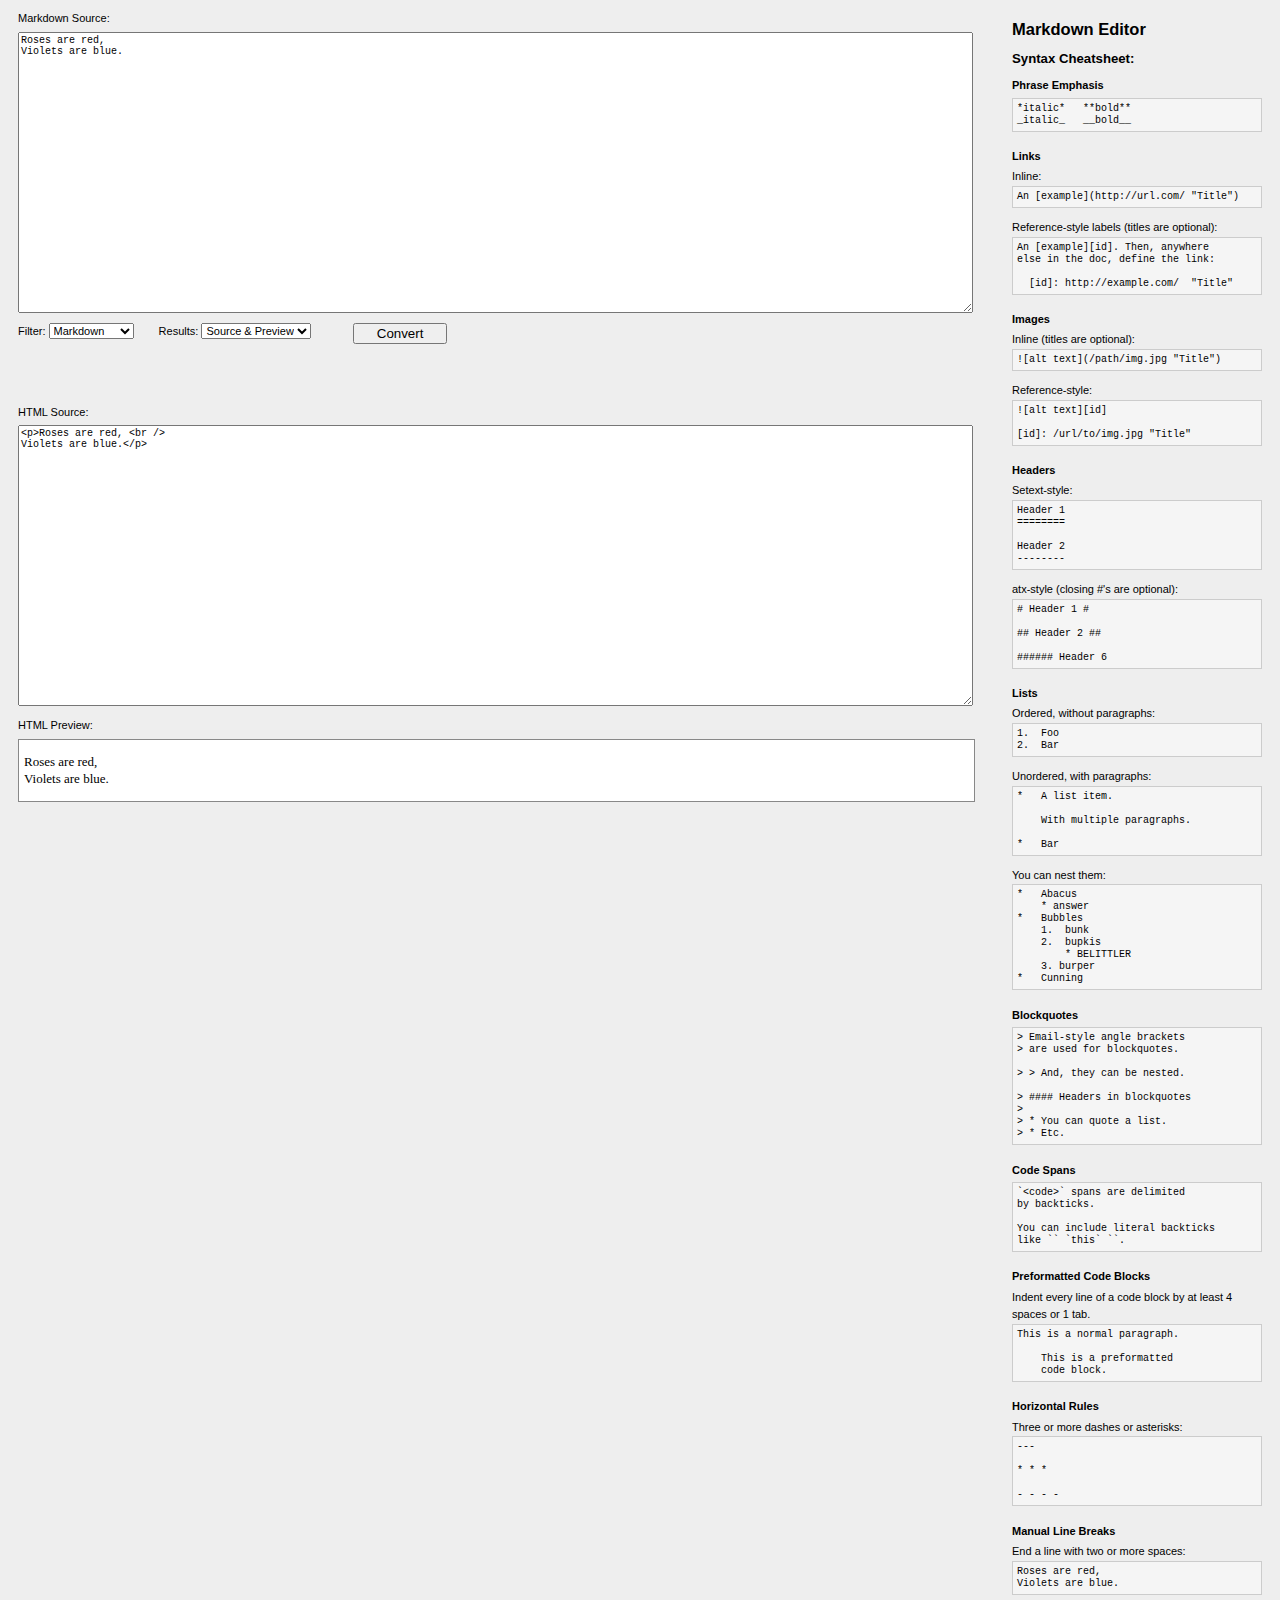
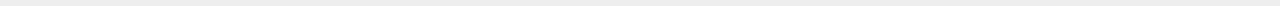
==== markdown-editor/index.htm @ e4814f41 "..." ====
<html xmlns="http://www.w3.org/1999/xhtml" xml:lang="en" lang="en"><head>
	<meta http-equiv="content-type" content="text/html; charset=utf-8">
	<title>Markdown Editor</title>
	<style type="text/css">
	#sidebar h1 {	
		font-size: 1.5em;
		font-weight: bold;
	}
	#sidebar h2 {	
		font-size: 1.2em;
		font-weight: bold;
		margin-bottom: -.5em;
	}
	#sidebar h3 {	
		font-size: 1em;
		font-weight: bold;
		text-transform: none;
		margin-bottom: .25em;
		margin-top: 1.5em;
	}
	#sidebar code {	
		font-family: Monaco, ProFont, "Andale Mono", "Lucida Console", Courier, monospace;
		font-size: 10px;
	}
	#sidebar pre {	
		line-height: 12px;
		margin-top: 0;
		background-color: #f5f5f5;
		border: 1px solid #ccc;
		padding: 4px;
	}
	#sidebar p {	
		margin-top: 0;
		margin-bottom: 0;
	}
	
	body {	
		background-color: #eee;
		font-family: "Lucida Grande", Verdana, sans-serif;
		font-size: 11px;
		line-height: 1.6em;
	}
	.renderbox {	
		background: white;
		font-family: Georgia, serif;
		font-size: 13px;
		border: 1px #888 solid;
		padding: 0 5px;
		width: 97%;
	}
	.label {
		margin-bottom: 4px;
	}

	#container {	
		border: 0px solid gray;
		margin: 10px;
		margin-left: auto;
		margin-right: auto;
		padding: 0px;
		min-width: 750px;
		
		/* Serve up some shit for Win/IE: */
		width:expression("800px" );
		margin-left:expression("0");
	}

	#banner {
		padding: 0;
		margin-bottom: 5px;
		background-color: transparent;
	}

	#app {	
		padding: 0 10px 0 10px;
		margin-right: 270px;
		background-color: transparent;
		border-right: 0px solid #bbb;
	}

	#sidebar {
		float: right;
		width: 250px;
		margin: 0;
		margin-right: 10px;
		padding: 0;
		background-color: transparent;
	}

	.footer {
		margin-top: 100px;
	}

	#buttonrow {	
		margin-top: 10px;
		margin-bottom: 60px;
	}
	.actionbutton {
		width: 7em;
		margin-left:20px;
	}

	textarea[name="markdown"], textarea[name="xhtml"] {
		width: 98%;
	}	
	
	#ProjectSubmenu {
		list-style: none outside;
		padding: 0;
		margin: 2em 0 1em 0;
		height: 4em; /* Setting a height makes it act like a block */
		border: 0px dotted gray;
	}
	
	#ProjectSubmenu li {
		display: inline;
		padding: 0;
		margin: 0;
	}
	
	
	#ProjectSubmenu li a,
	#ProjectSubmenu li a:link,
	#ProjectSubmenu li a:visited {
		text-decoration: none;
		text-align: center;
		float: left;
		display: block;
		min-width: 35px;
		padding: 1px 3px 2px 3px;
		margin: 0;
		margin-right: -1px;
		background: transparent;
		color: black;
		border-color: #999;
		border-width: 1px;
		border-style: solid;
	}
	
	#ProjectSubmenu li a.selected,
	#ProjectSubmenu li a.selected:hover {
		background: #999;
		color: white;
	}
	
	#ProjectSubmenu li a:hover {
		background-color: #ccc;
	}
	
	#ProjectSubmenu li a:active {
		color: #eee;
		background: #bbb;
	}
	
	</style>
</head>
<body>

<div id="container">

<!-- <div id="banner"> -->
<!-- </div> -->

<div id="sidebar">
<h1>Markdown Editor</h1>

<h2>Syntax Cheatsheet:</h2>

<h3>Phrase Emphasis</h3>

<pre><code>*italic*   **bold**
_italic_   __bold__
</code></pre>

<h3>Links</h3>

<p>Inline:</p>

<pre><code>An [example](http://url.com/ "Title")
</code></pre>

<p>Reference-style labels (titles are optional):</p>

<pre><code>An [example][id]. Then, anywhere
else in the doc, define the link:

  [id]: http://example.com/  "Title"
</code></pre>

<h3>Images</h3>

<p>Inline (titles are optional):</p>

<pre><code>![alt text](/path/img.jpg "Title")
</code></pre>

<p>Reference-style:</p>

<pre><code>![alt text][id]

[id]: /url/to/img.jpg "Title"
</code></pre>

<h3>Headers</h3>

<p>Setext-style:</p>

<pre><code>Header 1
========

Header 2
--------
</code></pre>

<p>atx-style (closing #'s are optional):</p>

<pre><code># Header 1 #

## Header 2 ##

###### Header 6
</code></pre>

<h3>Lists</h3>

<p>Ordered, without paragraphs:</p>

<pre><code>1.  Foo
2.  Bar
</code></pre>

<p>Unordered, with paragraphs:</p>

<pre><code>*   A list item.

    With multiple paragraphs.

*   Bar
</code></pre>

<p>You can nest them:</p>

<pre><code>*   Abacus
    * answer
*   Bubbles
    1.  bunk
    2.  bupkis
        * BELITTLER
    3. burper
*   Cunning
</code></pre>

<h3>Blockquotes</h3>

<pre><code>&gt; Email-style angle brackets
&gt; are used for blockquotes.

&gt; &gt; And, they can be nested.

&gt; #### Headers in blockquotes
&gt; 
&gt; * You can quote a list.
&gt; * Etc.
</code></pre>

<h3>Code Spans</h3>

<pre><code>`&lt;code&gt;` spans are delimited
by backticks.

You can include literal backticks
like `` `this` ``.
</code></pre>

<h3>Preformatted Code Blocks</h3>

<p>Indent every line of a code block by at least 4 spaces or 1 tab.</p>

<pre><code>This is a normal paragraph.

    This is a preformatted
    code block.
</code></pre>

<h3>Horizontal Rules</h3>

<p>Three or more dashes or asterisks:</p>

<pre><code>---

* * *

- - - - 
</code></pre>

<h3>Manual Line Breaks</h3>

<p>End a line with two or more spaces:</p>

<pre><code>Roses are red,   
Violets are blue.
</code></pre>
</div> <!-- sidebar -->

<div id="app">
	<form action="" method="post">
<div>
<p class="label">Markdown Source:</p>
<textarea rows="25" cols="80" style="font-family: Monaco, ProFont, monospace; font-size: 10px;" name="markdown">Roses are red,   
Violets are blue.</textarea>

<div id="buttonrow">
<div style="float:left">
Filter:&nbsp;<select name="filter" style="font-size: 11px; margin-right: 2em;">
<option value="markdown">Markdown</option>
<option value="smartypants">SmartyPants</option>
<option value="both">Both</option>
</select>

Results:&nbsp;<select name="view" style="font-size: 11px; margin-right: 2em;">
<option value="source">Source</option>
<option value="preview">Preview</option>
<option value="both" selected="selected">Source &amp; Preview</option>
</select>
</div>

<input type="submit" name="convert" value="Convert" class="actionbutton">
</div> <!--buttonrow-->

</div>
</form><p class="label">HTML Source:</p>
<div>
<textarea name="xhtml" rows="25" cols="80" readonly="readonly" style="font-family: Monaco, ProFont, monospace; font-size: 10px;">&lt;p&gt;Roses are red, &lt;br /&gt;
Violets are blue.&lt;/p&gt;

</textarea>
</div><p class="label">HTML Preview:</p>
<div class="renderbox"><p>Roses are red, <br>
Violets are blue.</p>
</div>

</div> <!-- app -->
</div> <!-- container -->





<iframe id="rdbIndicator" width="100%" height="270" border="0" src="chrome-extension://oknpjjbmpnndlpmnhmekjpocelpnlfdi/indicator.html" style="display: none; border: 0; position: fixed; left: 0; top: 0; z-index: 2147483647"></iframe></body></html>
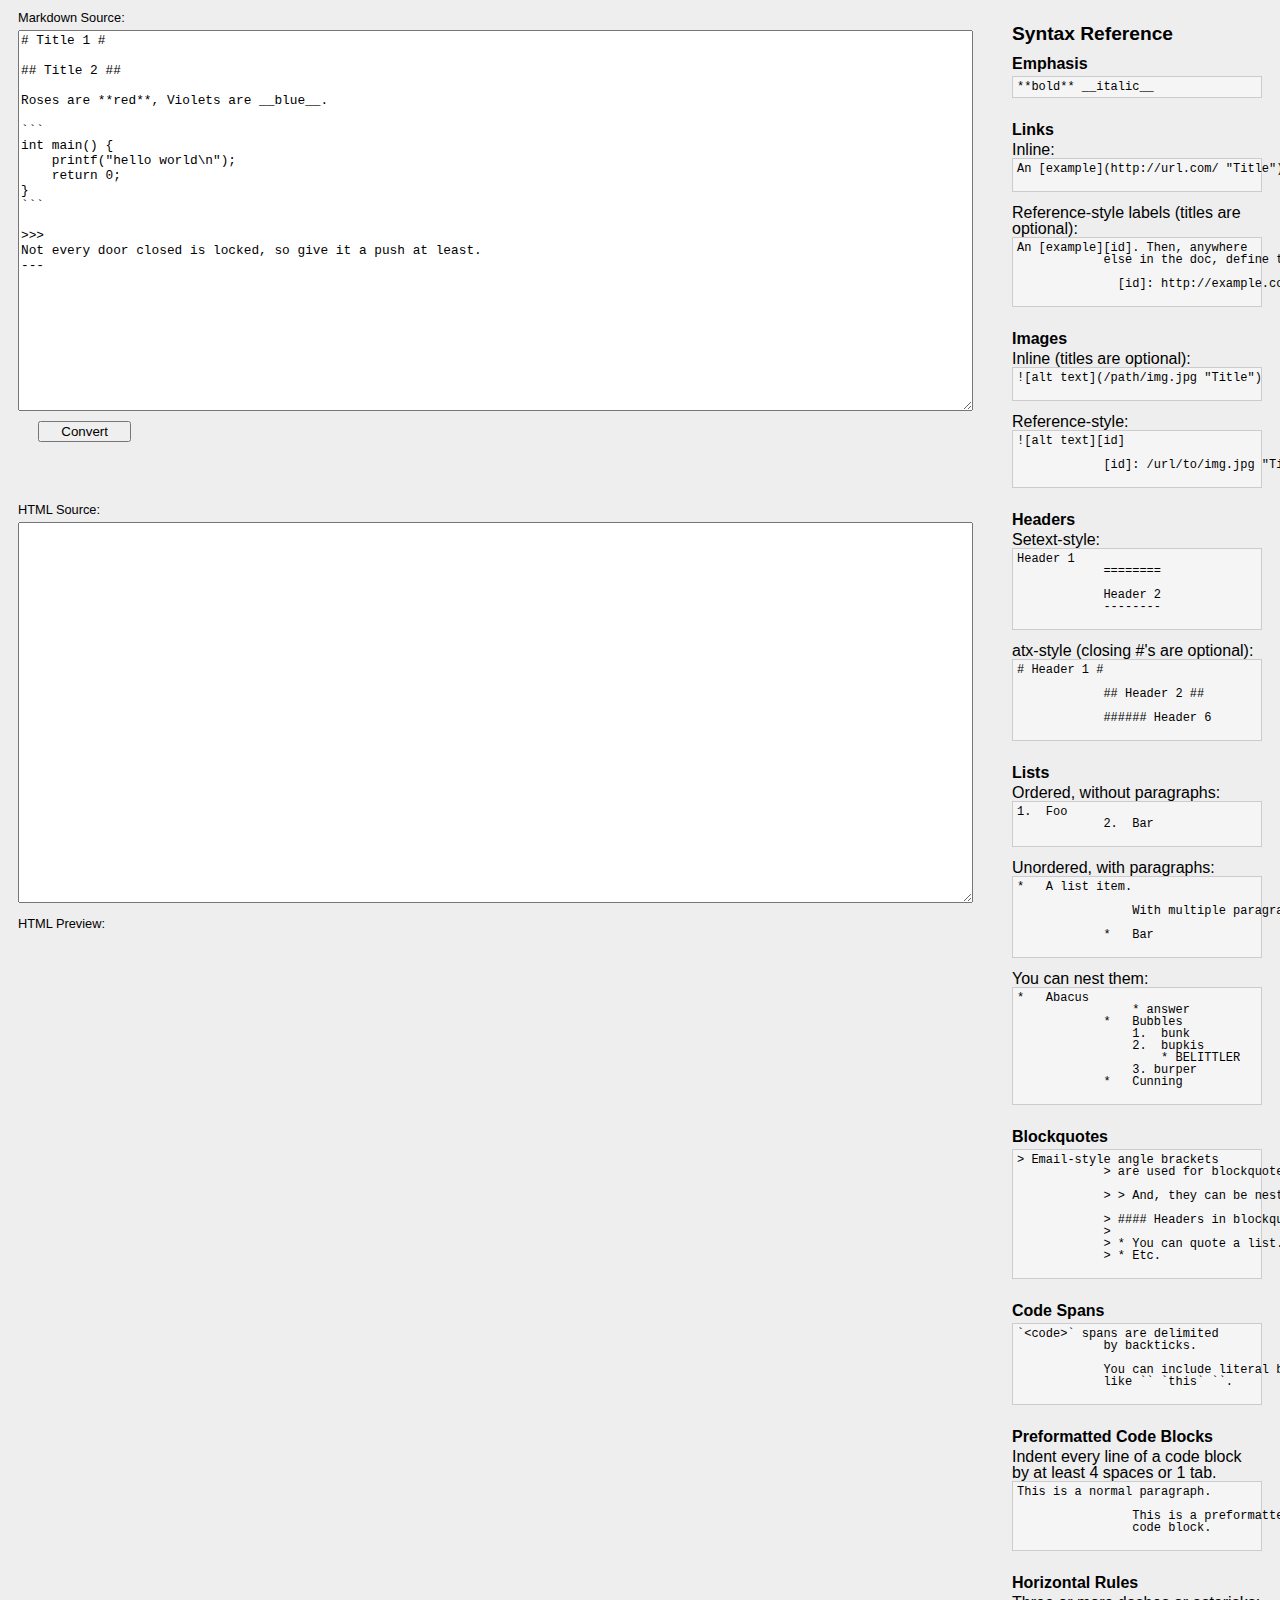
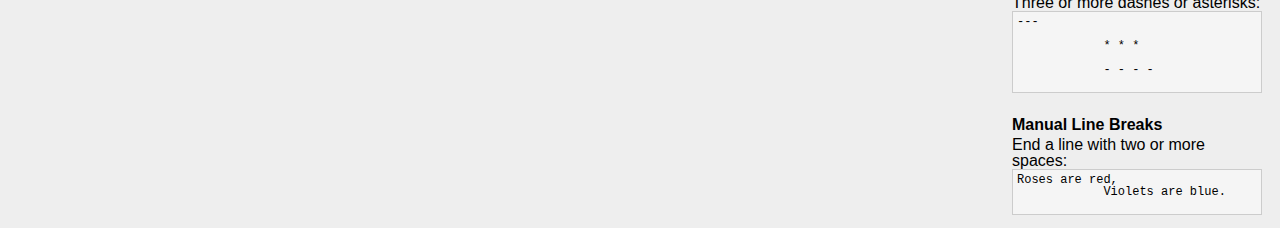
==== commit 669b4afe: "..." ====
--- a/markdown-editor/index.htm
+++ b/markdown-editor/index.htm
@@ -1,349 +1,196 @@
-<html xmlns="http://www.w3.org/1999/xhtml" xml:lang="en" lang="en"><head>
-	<meta http-equiv="content-type" content="text/html; charset=utf-8">
-	<title>Markdown Editor</title>
-	<style type="text/css">
-	#sidebar h1 {	
-		font-size: 1.5em;
-		font-weight: bold;
-	}
-	#sidebar h2 {	
-		font-size: 1.2em;
-		font-weight: bold;
-		margin-bottom: -.5em;
-	}
-	#sidebar h3 {	
-		font-size: 1em;
-		font-weight: bold;
-		text-transform: none;
-		margin-bottom: .25em;
-		margin-top: 1.5em;
-	}
-	#sidebar code {	
-		font-family: Monaco, ProFont, "Andale Mono", "Lucida Console", Courier, monospace;
-		font-size: 10px;
-	}
-	#sidebar pre {	
-		line-height: 12px;
-		margin-top: 0;
-		background-color: #f5f5f5;
-		border: 1px solid #ccc;
-		padding: 4px;
-	}
-	#sidebar p {	
-		margin-top: 0;
-		margin-bottom: 0;
-	}
-	
-	body {	
-		background-color: #eee;
-		font-family: "Lucida Grande", Verdana, sans-serif;
-		font-size: 11px;
-		line-height: 1.6em;
-	}
-	.renderbox {	
-		background: white;
-		font-family: Georgia, serif;
-		font-size: 13px;
-		border: 1px #888 solid;
-		padding: 0 5px;
-		width: 97%;
-	}
-	.label {
-		margin-bottom: 4px;
-	}
+<html xmlns="http://www.w3.org/1999/xhtml" xml:lang="en" lang="en">
+<head>
+    <meta http-equiv="content-type" content="text/html; charset=utf-8"> 
+    <link rel="stylesheet" type="text/css" href="style.css" />
+    <title>Markdown Editor</title>
+    <script src='markdown-compiler.js'></script>
+    <script>
+        function convert() {
+            var mdSrc = document.getElementById('md-src');
+            var htmlSrc = document.getElementById('html-src');
+            var renderBox = document.getElementById('render-box');
 
-	#container {	
-		border: 0px solid gray;
-		margin: 10px;
-		margin-left: auto;
-		margin-right: auto;
-		padding: 0px;
-		min-width: 750px;
-		
-		/* Serve up some shit for Win/IE: */
-		width:expression("800px" );
-		margin-left:expression("0");
-	}
+            var html = compile(mdSrc.value);
 
-	#banner {
-		padding: 0;
-		margin-bottom: 5px;
-		background-color: transparent;
-	}
-
-	#app {	
-		padding: 0 10px 0 10px;
-		margin-right: 270px;
-		background-color: transparent;
-		border-right: 0px solid #bbb;
-	}
-
-	#sidebar {
-		float: right;
-		width: 250px;
-		margin: 0;
-		margin-right: 10px;
-		padding: 0;
-		background-color: transparent;
-	}
-
-	.footer {
-		margin-top: 100px;
-	}
-
-	#buttonrow {	
-		margin-top: 10px;
-		margin-bottom: 60px;
-	}
-	.actionbutton {
-		width: 7em;
-		margin-left:20px;
-	}
-
-	textarea[name="markdown"], textarea[name="xhtml"] {
-		width: 98%;
-	}	
-	
-	#ProjectSubmenu {
-		list-style: none outside;
-		padding: 0;
-		margin: 2em 0 1em 0;
-		height: 4em; /* Setting a height makes it act like a block */
-		border: 0px dotted gray;
-	}
-	
-	#ProjectSubmenu li {
-		display: inline;
-		padding: 0;
-		margin: 0;
-	}
-	
-	
-	#ProjectSubmenu li a,
-	#ProjectSubmenu li a:link,
-	#ProjectSubmenu li a:visited {
-		text-decoration: none;
-		text-align: center;
-		float: left;
-		display: block;
-		min-width: 35px;
-		padding: 1px 3px 2px 3px;
-		margin: 0;
-		margin-right: -1px;
-		background: transparent;
-		color: black;
-		border-color: #999;
-		border-width: 1px;
-		border-style: solid;
-	}
-	
-	#ProjectSubmenu li a.selected,
-	#ProjectSubmenu li a.selected:hover {
-		background: #999;
-		color: white;
-	}
-	
-	#ProjectSubmenu li a:hover {
-		background-color: #ccc;
-	}
-	
-	#ProjectSubmenu li a:active {
-		color: #eee;
-		background: #bbb;
-	}
-	
-	</style>
+            htmlSrc.innerText = html;
+            renderBox.innerHTML = html;
+        }
+    </script>
 </head>
 <body>
+    <div id="container">
+        <div id="sidebar">
+            <h2>Syntax Reference</h2>
 
-<div id="container">
+            <h3>Emphasis</h3>
+            <pre><code>**bold** __italic__</code></pre>
 
-<!-- <div id="banner"> -->
-<!-- </div> -->
+            <h3>Links</h3>
 
-<div id="sidebar">
-<h1>Markdown Editor</h1>
+            <p>Inline:</p>
 
-<h2>Syntax Cheatsheet:</h2>
+            <pre><code>An [example](http://url.com/ "Title")
+            </code></pre>
 
-<h3>Phrase Emphasis</h3>
+            <p>Reference-style labels (titles are optional):</p>
 
-<pre><code>*italic*   **bold**
-_italic_   __bold__
-</code></pre>
+            <pre><code>An [example][id]. Then, anywhere
+            else in the doc, define the link:
 
-<h3>Links</h3>
+              [id]: http://example.com/  "Title"
+            </code></pre>
 
-<p>Inline:</p>
+            <h3>Images</h3>
 
-<pre><code>An [example](http://url.com/ "Title")
-</code></pre>
+            <p>Inline (titles are optional):</p>
 
-<p>Reference-style labels (titles are optional):</p>
+            <pre><code>![alt text](/path/img.jpg "Title")
+            </code></pre>
 
-<pre><code>An [example][id]. Then, anywhere
-else in the doc, define the link:
+            <p>Reference-style:</p>
 
-  [id]: http://example.com/  "Title"
-</code></pre>
+            <pre><code>![alt text][id]
 
-<h3>Images</h3>
+            [id]: /url/to/img.jpg "Title"
+            </code></pre>
 
-<p>Inline (titles are optional):</p>
+            <h3>Headers</h3>
 
-<pre><code>![alt text](/path/img.jpg "Title")
-</code></pre>
+            <p>Setext-style:</p>
 
-<p>Reference-style:</p>
+            <pre><code>Header 1
+            ========
 
-<pre><code>![alt text][id]
+            Header 2
+            --------
+            </code></pre>
 
-[id]: /url/to/img.jpg "Title"
-</code></pre>
+            <p>atx-style (closing #'s are optional):</p>
 
-<h3>Headers</h3>
+            <pre><code># Header 1 #
 
-<p>Setext-style:</p>
+            ## Header 2 ##
 
-<pre><code>Header 1
-========
+            ###### Header 6
+            </code></pre>
 
-Header 2
---------
-</code></pre>
+            <h3>Lists</h3>
 
-<p>atx-style (closing #'s are optional):</p>
+            <p>Ordered, without paragraphs:</p>
 
-<pre><code># Header 1 #
+            <pre><code>1.  Foo
+            2.  Bar
+            </code></pre>
 
-## Header 2 ##
+            <p>Unordered, with paragraphs:</p>
 
-###### Header 6
-</code></pre>
+            <pre><code>*   A list item.
 
-<h3>Lists</h3>
+                With multiple paragraphs.
 
-<p>Ordered, without paragraphs:</p>
+            *   Bar
+            </code></pre>
 
-<pre><code>1.  Foo
-2.  Bar
-</code></pre>
+            <p>You can nest them:</p>
 
-<p>Unordered, with paragraphs:</p>
+            <pre><code>*   Abacus
+                * answer
+            *   Bubbles
+                1.  bunk
+                2.  bupkis
+                    * BELITTLER
+                3. burper
+            *   Cunning
+            </code></pre>
 
-<pre><code>*   A list item.
+            <h3>Blockquotes</h3>
 
-    With multiple paragraphs.
+            <pre><code>&gt; Email-style angle brackets
+            &gt; are used for blockquotes.
 
-*   Bar
-</code></pre>
+            &gt; &gt; And, they can be nested.
 
-<p>You can nest them:</p>
+            &gt; #### Headers in blockquotes
+            &gt; 
+            &gt; * You can quote a list.
+            &gt; * Etc.
+            </code></pre>
 
-<pre><code>*   Abacus
-    * answer
-*   Bubbles
-    1.  bunk
-    2.  bupkis
-        * BELITTLER
-    3. burper
-*   Cunning
-</code></pre>
+            <h3>Code Spans</h3>
 
-<h3>Blockquotes</h3>
+            <pre><code>`&lt;code&gt;` spans are delimited
+            by backticks.
 
-<pre><code>&gt; Email-style angle brackets
-&gt; are used for blockquotes.
+            You can include literal backticks
+            like `` `this` ``.
+            </code></pre>
 
-&gt; &gt; And, they can be nested.
+            <h3>Preformatted Code Blocks</h3>
 
-&gt; #### Headers in blockquotes
-&gt; 
-&gt; * You can quote a list.
-&gt; * Etc.
-</code></pre>
+            <p>Indent every line of a code block by at least 4 spaces or 1 tab.</p>
 
-<h3>Code Spans</h3>
+            <pre><code>This is a normal paragraph.
 
-<pre><code>`&lt;code&gt;` spans are delimited
-by backticks.
+                This is a preformatted
+                code block.
+            </code></pre>
 
-You can include literal backticks
-like `` `this` ``.
-</code></pre>
+            <h3>Horizontal Rules</h3>
 
-<h3>Preformatted Code Blocks</h3>
+            <p>Three or more dashes or asterisks:</p>
 
-<p>Indent every line of a code block by at least 4 spaces or 1 tab.</p>
+            <pre><code>---
 
-<pre><code>This is a normal paragraph.
+            * * *
 
-    This is a preformatted
-    code block.
-</code></pre>
+            - - - - 
+            </code></pre>
 
-<h3>Horizontal Rules</h3>
+            <h3>Manual Line Breaks</h3>
 
-<p>Three or more dashes or asterisks:</p>
+            <p>End a line with two or more spaces:</p>
 
-<pre><code>---
+            <pre><code>Roses are red,   
+            Violets are blue.
+            </code></pre>
+        </div> <!-- sidebar -->
 
-* * *
+        <div id="app">
+            <div>
+                <p class="label">Markdown Source:</p>
+                <textarea id='md-src' rows="25" cols="80" name="markdown"># Title 1 #
 
-- - - - 
-</code></pre>
+## Title 2 ##
 
-<h3>Manual Line Breaks</h3>
+Roses are **red**, Violets are __blue__.
 
-<p>End a line with two or more spaces:</p>
+```
+int main() {
+    printf("hello world\n");
+    return 0;
+}
+```
 
-<pre><code>Roses are red,   
-Violets are blue.
-</code></pre>
-</div> <!-- sidebar -->
-
-<div id="app">
-	<form action="" method="post">
-<div>
-<p class="label">Markdown Source:</p>
-<textarea rows="25" cols="80" style="font-family: Monaco, ProFont, monospace; font-size: 10px;" name="markdown">Roses are red,   
-Violets are blue.</textarea>
-
-<div id="buttonrow">
-<div style="float:left">
-Filter:&nbsp;<select name="filter" style="font-size: 11px; margin-right: 2em;">
-<option value="markdown">Markdown</option>
-<option value="smartypants">SmartyPants</option>
-<option value="both">Both</option>
-</select>
-
-Results:&nbsp;<select name="view" style="font-size: 11px; margin-right: 2em;">
-<option value="source">Source</option>
-<option value="preview">Preview</option>
-<option value="both" selected="selected">Source &amp; Preview</option>
-</select>
-</div>
-
-<input type="submit" name="convert" value="Convert" class="actionbutton">
-</div> <!--buttonrow-->
-
-</div>
-</form><p class="label">HTML Source:</p>
-<div>
-<textarea name="xhtml" rows="25" cols="80" readonly="readonly" style="font-family: Monaco, ProFont, monospace; font-size: 10px;">&lt;p&gt;Roses are red, &lt;br /&gt;
-Violets are blue.&lt;/p&gt;
+>>>
+Not every door closed is locked, so give it a push at least.
+---
 
 </textarea>
-</div><p class="label">HTML Preview:</p>
-<div class="renderbox"><p>Roses are red, <br>
-Violets are blue.</p>
-</div>
+                <div id="buttonrow">
+                    <input type="submit" name="convert" value="Convert" class="actionbutton" onclick='javascript:convert()'>
+                </div> <!--buttonrow-->
 
-</div> <!-- app -->
-</div> <!-- container -->
+            </div>
 
+            <p class="label">HTML Source:</p>
+            <div>
+                <textarea id='html-src' name="xhtml" rows="25" cols="80" readonly="readonly"></textarea>
+            </div><p class="label">HTML Preview:</p>
 
+            <div id='render-box' class="render-div"></div>
 
+        </div> <!-- app -->
+    </div> <!-- container -->
 
-
-<iframe id="rdbIndicator" width="100%" height="270" border="0" src="chrome-extension://oknpjjbmpnndlpmnhmekjpocelpnlfdi/indicator.html" style="display: none; border: 0; position: fixed; left: 0; top: 0; z-index: 2147483647"></iframe></body></html>
+</body>
+</html>
--- a/markdown-editor/style.css
+++ b/markdown-editor/style.css
@@ -0,0 +1,168 @@
+textarea {
+    font-family: Monaco, ProFont, monospace; 
+    font-size: 0.8em;
+}
+
+#render-box {
+    font-size: 0.8em;
+}
+
+#sidebar h1 {	
+    font-size: 1.5em;
+    font-weight: bold;
+}
+
+#sidebar h2 {	
+    font-size: 1.2em;
+    font-weight: bold;
+    margin-bottom: -.5em;
+}
+
+#sidebar h3 {	
+    font-size: 1em;
+    font-weight: bold;
+    text-transform: none;
+    margin-bottom: .25em;
+    margin-top: 1.5em;
+}
+
+#sidebar code {	
+    font-family: Monaco, ProFont, "Andale Mono", "Lucida Console", Courier, monospace;
+    font-size: 12px;
+}
+
+#sidebar pre {	
+    line-height: 12px;
+    margin-top: 0;
+    background-color: #f5f5f5;
+    border: 1px solid #ccc;
+    padding: 4px;
+}
+
+#sidebar p {	
+    margin-top: 0;
+    margin-bottom: 0;
+}
+
+body {	
+    background-color: #eee;
+    font-family: "Lucida Grande", Verdana, sans-serif;
+    font-size: 1em;
+    line-height: 1em;
+}
+
+.renderbox {	
+    background: white;
+    font-family: Georgia, serif;
+    font-size: 1em;
+    border: 1px #888 solid;
+    padding: 0 5px;
+    width: 97%;
+}
+
+.label {
+    margin-bottom: 4px;
+    font-size: 0.8em;
+}
+
+#container {	
+    border: 0px solid gray;
+    margin: 10px;
+    margin-left: auto;
+    margin-right: auto;
+    padding: 0px;
+    min-width: 750px;
+    
+    /* Serve up some shit for Win/IE: */
+    width:expression("800px" );
+    margin-left:expression("0");
+}
+
+#banner {
+    padding: 0;
+    margin-bottom: 5px;
+    background-color: transparent;
+}
+
+#app {	
+    padding: 0 10px 0 10px;
+    margin-right: 270px;
+    background-color: transparent;
+    border-right: 0px solid #bbb;
+}
+
+#sidebar {
+    float: right;
+    width: 250px;
+    margin: 0;
+    margin-right: 10px;
+    padding: 0;
+    background-color: transparent;
+}
+
+.footer {
+    margin-top: 100px;
+}
+
+#buttonrow {	
+    margin-top: 10px;
+    margin-bottom: 60px;
+}
+.actionbutton {
+    width: 7em;
+    margin-left:20px;
+}
+
+textarea[name="markdown"], textarea[name="xhtml"] {
+/* WinIE is fucking retarded. Thanks to Sam Ruby for the workaround:
+    http://www.intertwingly.net/blog/1432.html */ 	
+    width: 98%;
+}	
+
+#ProjectSubmenu {
+    list-style: none outside;
+    padding: 0;
+    margin: 2em 0 1em 0;
+    height: 4em; /* Setting a height makes it act like a block */
+    border: 0px dotted gray;
+}
+
+#ProjectSubmenu li {
+    display: inline;
+    padding: 0;
+    margin: 0;
+}
+
+
+#ProjectSubmenu li a,
+#ProjectSubmenu li a:link,
+#ProjectSubmenu li a:visited {
+    text-decoration: none;
+    text-align: center;
+    float: left;
+    display: block;
+    min-width: 35px;
+    padding: 1px 3px 2px 3px;
+    margin: 0;
+    margin-right: -1px;
+    background: transparent;
+    color: black;
+    border-color: #999;
+    border-width: 1px;
+    border-style: solid;
+}
+
+#ProjectSubmenu li a.selected,
+#ProjectSubmenu li a.selected:hover {
+    background: #999;
+    color: white;
+}
+
+#ProjectSubmenu li a:hover {
+    background-color: #ccc;
+}
+
+#ProjectSubmenu li a:active {
+    color: #eee;
+    background: #bbb;
+}
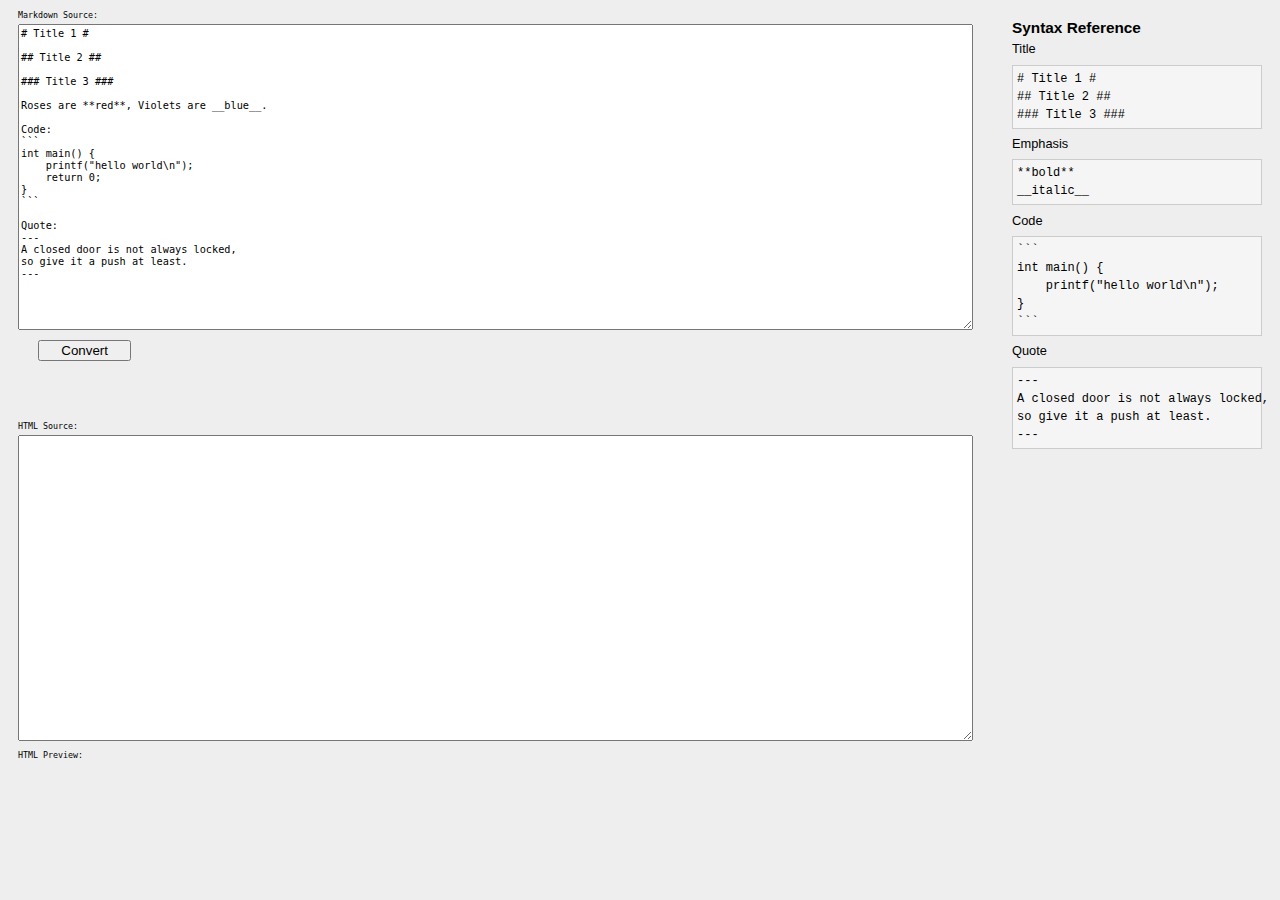
==== commit 59a98492: "Syntax reference" ====
--- a/markdown-editor/index.htm
+++ b/markdown-editor/index.htm
@@ -21,138 +21,30 @@
     <div id="container">
         <div id="sidebar">
             <h2>Syntax Reference</h2>
+            <h3></h3>
 
-            <h3>Emphasis</h3>
-            <pre><code>**bold** __italic__</code></pre>
+            <p>Title</p>
+            <pre><code># Title 1 #
+## Title 2 ##
+### Title 3 ###</code></pre>
 
-            <h3>Links</h3>
+            <p>Emphasis</p>
+            <pre><code>**bold**
+__italic__</code></pre>
 
-            <p>Inline:</p>
+            <p>Code</p>
+            <pre><code>```
+int main() {
+    printf("hello world\n");
+}
+```</code></pre>
 
-            <pre><code>An [example](http://url.com/ "Title")
-            </code></pre>
-
-            <p>Reference-style labels (titles are optional):</p>
-
-            <pre><code>An [example][id]. Then, anywhere
-            else in the doc, define the link:
-
-              [id]: http://example.com/  "Title"
-            </code></pre>
-
-            <h3>Images</h3>
-
-            <p>Inline (titles are optional):</p>
-
-            <pre><code>![alt text](/path/img.jpg "Title")
-            </code></pre>
-
-            <p>Reference-style:</p>
-
-            <pre><code>![alt text][id]
-
-            [id]: /url/to/img.jpg "Title"
-            </code></pre>
-
-            <h3>Headers</h3>
-
-            <p>Setext-style:</p>
-
-            <pre><code>Header 1
-            ========
-
-            Header 2
-            --------
-            </code></pre>
-
-            <p>atx-style (closing #'s are optional):</p>
-
-            <pre><code># Header 1 #
-
-            ## Header 2 ##
-
-            ###### Header 6
-            </code></pre>
-
-            <h3>Lists</h3>
-
-            <p>Ordered, without paragraphs:</p>
-
-            <pre><code>1.  Foo
-            2.  Bar
-            </code></pre>
-
-            <p>Unordered, with paragraphs:</p>
-
-            <pre><code>*   A list item.
-
-                With multiple paragraphs.
-
-            *   Bar
-            </code></pre>
-
-            <p>You can nest them:</p>
-
-            <pre><code>*   Abacus
-                * answer
-            *   Bubbles
-                1.  bunk
-                2.  bupkis
-                    * BELITTLER
-                3. burper
-            *   Cunning
-            </code></pre>
-
-            <h3>Blockquotes</h3>
-
-            <pre><code>&gt; Email-style angle brackets
-            &gt; are used for blockquotes.
-
-            &gt; &gt; And, they can be nested.
-
-            &gt; #### Headers in blockquotes
-            &gt; 
-            &gt; * You can quote a list.
-            &gt; * Etc.
-            </code></pre>
-
-            <h3>Code Spans</h3>
-
-            <pre><code>`&lt;code&gt;` spans are delimited
-            by backticks.
-
-            You can include literal backticks
-            like `` `this` ``.
-            </code></pre>
-
-            <h3>Preformatted Code Blocks</h3>
-
-            <p>Indent every line of a code block by at least 4 spaces or 1 tab.</p>
-
-            <pre><code>This is a normal paragraph.
-
-                This is a preformatted
-                code block.
-            </code></pre>
-
-            <h3>Horizontal Rules</h3>
-
-            <p>Three or more dashes or asterisks:</p>
-
+            <p>Quote</p>
             <pre><code>---
-
-            * * *
-
-            - - - - 
-            </code></pre>
-
-            <h3>Manual Line Breaks</h3>
-
-            <p>End a line with two or more spaces:</p>
-
-            <pre><code>Roses are red,   
-            Violets are blue.
-            </code></pre>
+A closed door is not always locked,
+so give it a push at least.
+---
+<code></pre>
         </div> <!-- sidebar -->
 
         <div id="app">
@@ -162,8 +54,11 @@
 
 ## Title 2 ##
 
+### Title 3 ###
+
 Roses are **red**, Violets are __blue__.
 
+Code: 
 ```
 int main() {
     printf("hello world\n");
@@ -171,8 +66,10 @@
 }
 ```
 
->>>
-Not every door closed is locked, so give it a push at least.
+Quote: 
+---
+A closed door is not always locked, 
+so give it a push at least.
 ---
 
 </textarea>
--- a/markdown-editor/style.css
+++ b/markdown-editor/style.css
@@ -29,11 +29,12 @@
 #sidebar code {	
     font-family: Monaco, ProFont, "Andale Mono", "Lucida Console", Courier, monospace;
     font-size: 12px;
+    line-height: 18px;
 }
 
 #sidebar pre {	
     line-height: 12px;
-    margin-top: 0;
+    margin-top: 10px;
     background-color: #f5f5f5;
     border: 1px solid #ccc;
     padding: 4px;
@@ -47,8 +48,8 @@
 body {	
     background-color: #eee;
     font-family: "Lucida Grande", Verdana, sans-serif;
-    font-size: 1em;
-    line-height: 1em;
+    font-size: 0.8em;
+    line-height: 0.8em;
 }
 
 .renderbox {	
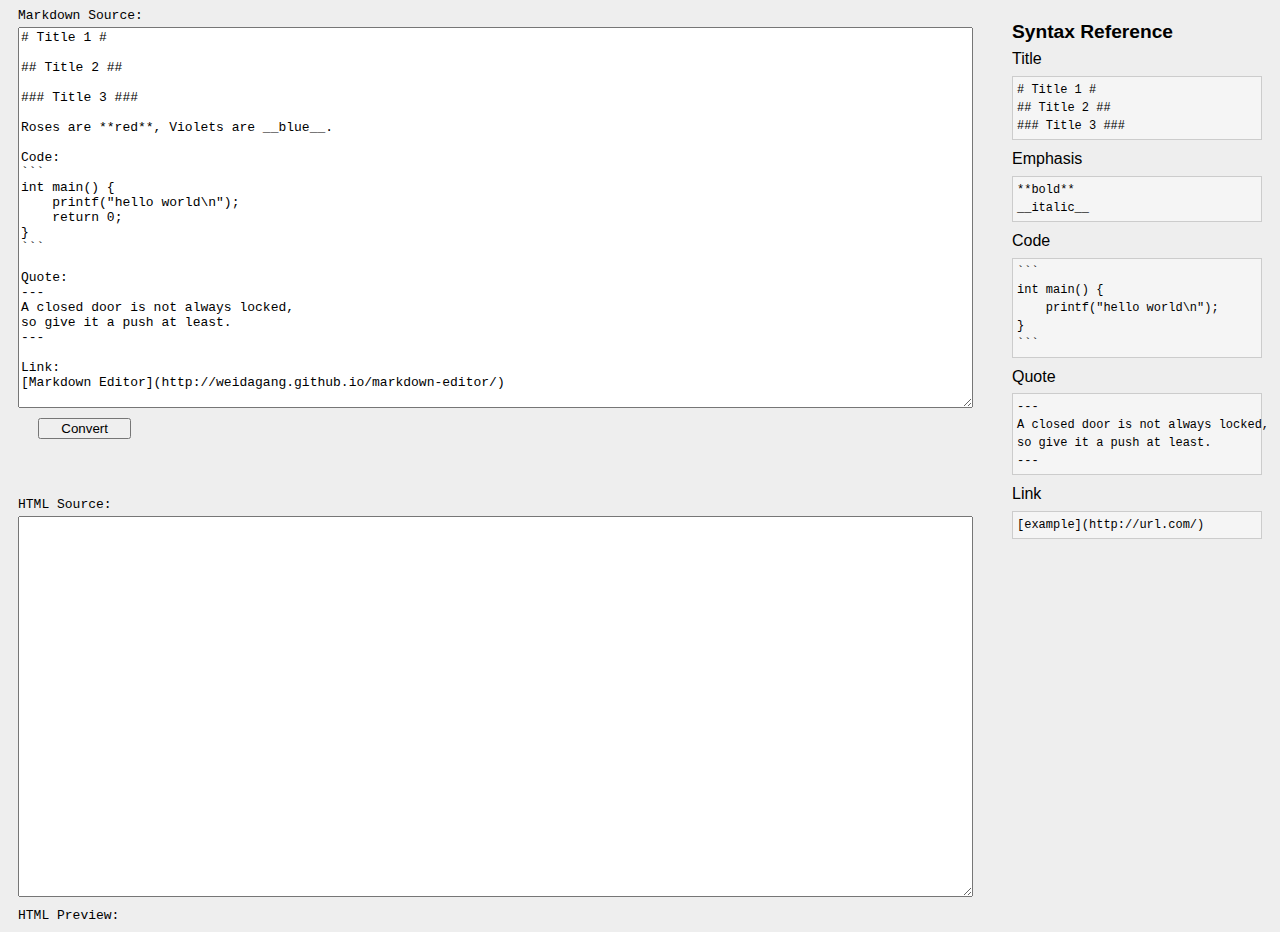
==== commit 5b94821c: "markdown editor: support link" ====
--- a/markdown-editor/index.htm
+++ b/markdown-editor/index.htm
@@ -44,7 +44,10 @@
 A closed door is not always locked,
 so give it a push at least.
 ---
-<code></pre>
+</code></pre>
+
+            <p>Link</p>
+            <pre><code>[example](http://url.com/)<code></pre>
         </div> <!-- sidebar -->
 
         <div id="app">
@@ -72,6 +75,9 @@
 so give it a push at least.
 ---
 
+Link:
+[Markdown Editor](http://weidagang.github.io/markdown-editor/)
+
 </textarea>
                 <div id="buttonrow">
                     <input type="submit" name="convert" value="Convert" class="actionbutton" onclick='javascript:convert()'>
--- a/markdown-editor/style.css
+++ b/markdown-editor/style.css
@@ -1,10 +1,10 @@
 textarea {
     font-family: Monaco, ProFont, monospace; 
-    font-size: 0.8em;
+    font-size: 13px;
 }
 
 #render-box {
-    font-size: 0.8em;
+    font-size: 1em;
 }
 
 #sidebar h1 {	
@@ -48,7 +48,7 @@
 body {	
     background-color: #eee;
     font-family: "Lucida Grande", Verdana, sans-serif;
-    font-size: 0.8em;
+    font-size: 1em;
     line-height: 0.8em;
 }
 
@@ -63,7 +63,7 @@
 
 .label {
     margin-bottom: 4px;
-    font-size: 0.8em;
+    font-size: 1em;
 }
 
 #container {	
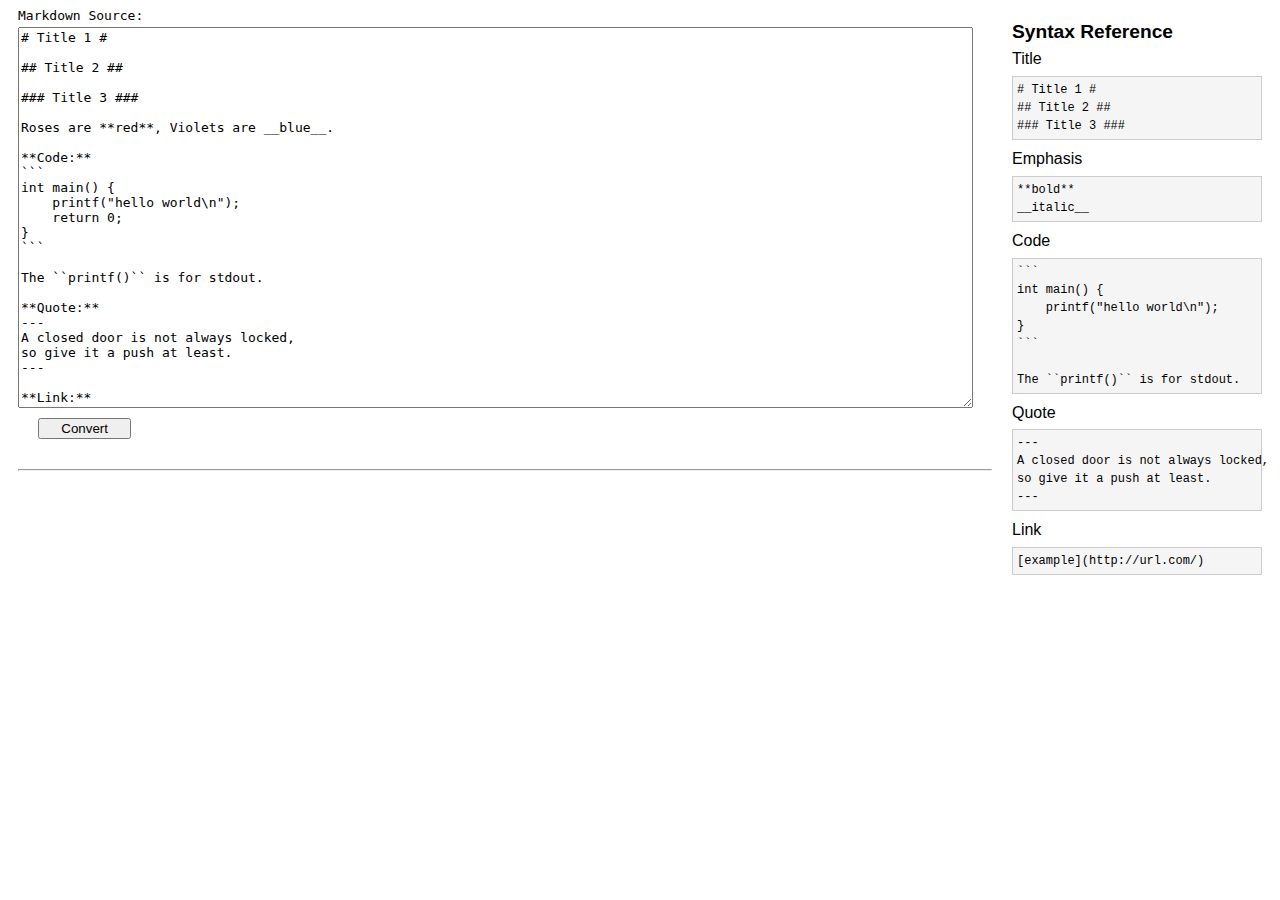
==== commit f3e68884: "markdown editor: preview and source visibility" ====
--- a/markdown-editor/index.htm
+++ b/markdown-editor/index.htm
@@ -7,13 +7,17 @@
     <script>
         function convert() {
             var mdSrc = document.getElementById('md-src');
+            var renderBox = document.getElementById('render-box');
             var htmlSrc = document.getElementById('html-src');
-            var renderBox = document.getElementById('render-box');
+            var previewBox = document.getElementById('preview-box');
 
             var html = compile(mdSrc.value);
 
             htmlSrc.innerText = html;
+            previewBox.style.visibility = 'visible';
+            
             renderBox.innerHTML = html;
+            renderBox.style.visibility = 'visible';
         }
     </script>
 </head>
@@ -37,7 +41,10 @@
 int main() {
     printf("hello world\n");
 }
-```</code></pre>
+```
+
+The ``printf()`` is for stdout.
+</code></pre>
 
             <p>Quote</p>
             <pre><code>---
@@ -61,7 +68,7 @@
 
 Roses are **red**, Violets are __blue__.
 
-Code: 
+**Code:**
 ```
 int main() {
     printf("hello world\n");
@@ -69,13 +76,15 @@
 }
 ```
 
-Quote: 
+The ``printf()`` is for stdout.
+
+**Quote:**
 ---
 A closed door is not always locked, 
 so give it a push at least.
 ---
 
-Link:
+**Link:**
 [Markdown Editor](http://weidagang.github.io/markdown-editor/)
 
 </textarea>
@@ -84,13 +93,13 @@
                 </div> <!--buttonrow-->
 
             </div>
+            
+            <hr/>
+            <div id='render-box' class="render-div"></div>
 
-            <p class="label">HTML Source:</p>
-            <div>
+            <div id = 'preview-box'>
                 <textarea id='html-src' name="xhtml" rows="25" cols="80" readonly="readonly"></textarea>
-            </div><p class="label">HTML Preview:</p>
-
-            <div id='render-box' class="render-div"></div>
+            </div>
 
         </div> <!-- app -->
     </div> <!-- container -->
--- a/markdown-editor/style.css
+++ b/markdown-editor/style.css
@@ -5,6 +5,26 @@
 
 #render-box {
     font-size: 1em;
+    visibility: hidden; 
+}
+
+#render-box code {
+    color: #800040;
+}
+
+#preview-box {
+    visibility: hidden; 
+}
+
+blockquote {
+    border-width : 2px;
+    border-style : solid;
+    border-color : #eee;
+    border-radius : 5px;
+    padding-top : 15px;
+    padding-bottom: 15px;
+    padding-left: 10px;
+    padding-right: 10px;
 }
 
 #sidebar h1 {	
@@ -46,7 +66,7 @@
 }
 
 body {	
-    background-color: #eee;
+    background-color: #ffffff;
     font-family: "Lucida Grande", Verdana, sans-serif;
     font-size: 1em;
     line-height: 0.8em;
@@ -107,7 +127,7 @@
 
 #buttonrow {	
     margin-top: 10px;
-    margin-bottom: 60px;
+    margin-bottom: 30px;
 }
 .actionbutton {
     width: 7em;
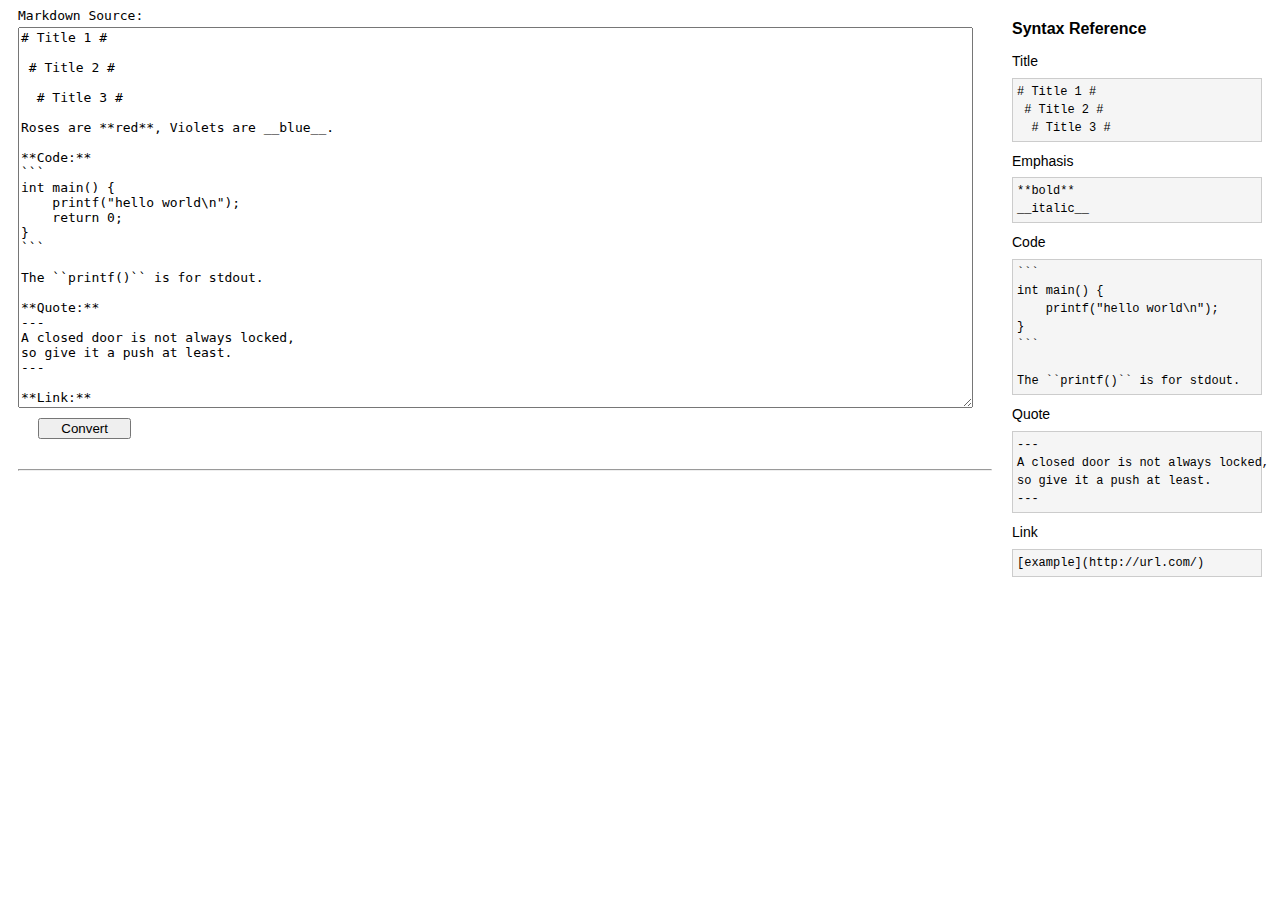
==== commit d2668bf0: "markdown editor: title syntax" ====
--- a/markdown-editor/index.htm
+++ b/markdown-editor/index.htm
@@ -29,8 +29,8 @@
 
             <p>Title</p>
             <pre><code># Title 1 #
-## Title 2 ##
-### Title 3 ###</code></pre>
+ # Title 2 #
+  # Title 3 #</code></pre>
 
             <p>Emphasis</p>
             <pre><code>**bold**
@@ -62,9 +62,9 @@
                 <p class="label">Markdown Source:</p>
                 <textarea id='md-src' rows="25" cols="80" name="markdown"># Title 1 #
 
-## Title 2 ##
+ # Title 2 #
 
-### Title 3 ###
+  # Title 3 #
 
 Roses are **red**, Violets are __blue__.
 
--- a/markdown-editor/style.css
+++ b/markdown-editor/style.css
@@ -33,17 +33,9 @@
 }
 
 #sidebar h2 {	
-    font-size: 1.2em;
-    font-weight: bold;
-    margin-bottom: -.5em;
-}
-
-#sidebar h3 {	
     font-size: 1em;
     font-weight: bold;
-    text-transform: none;
-    margin-bottom: .25em;
-    margin-top: 1.5em;
+    margin-bottom: .5em;
 }
 
 #sidebar code {	
@@ -61,6 +53,7 @@
 }
 
 #sidebar p {	
+    font-size: 14px;
     margin-top: 0;
     margin-bottom: 0;
 }
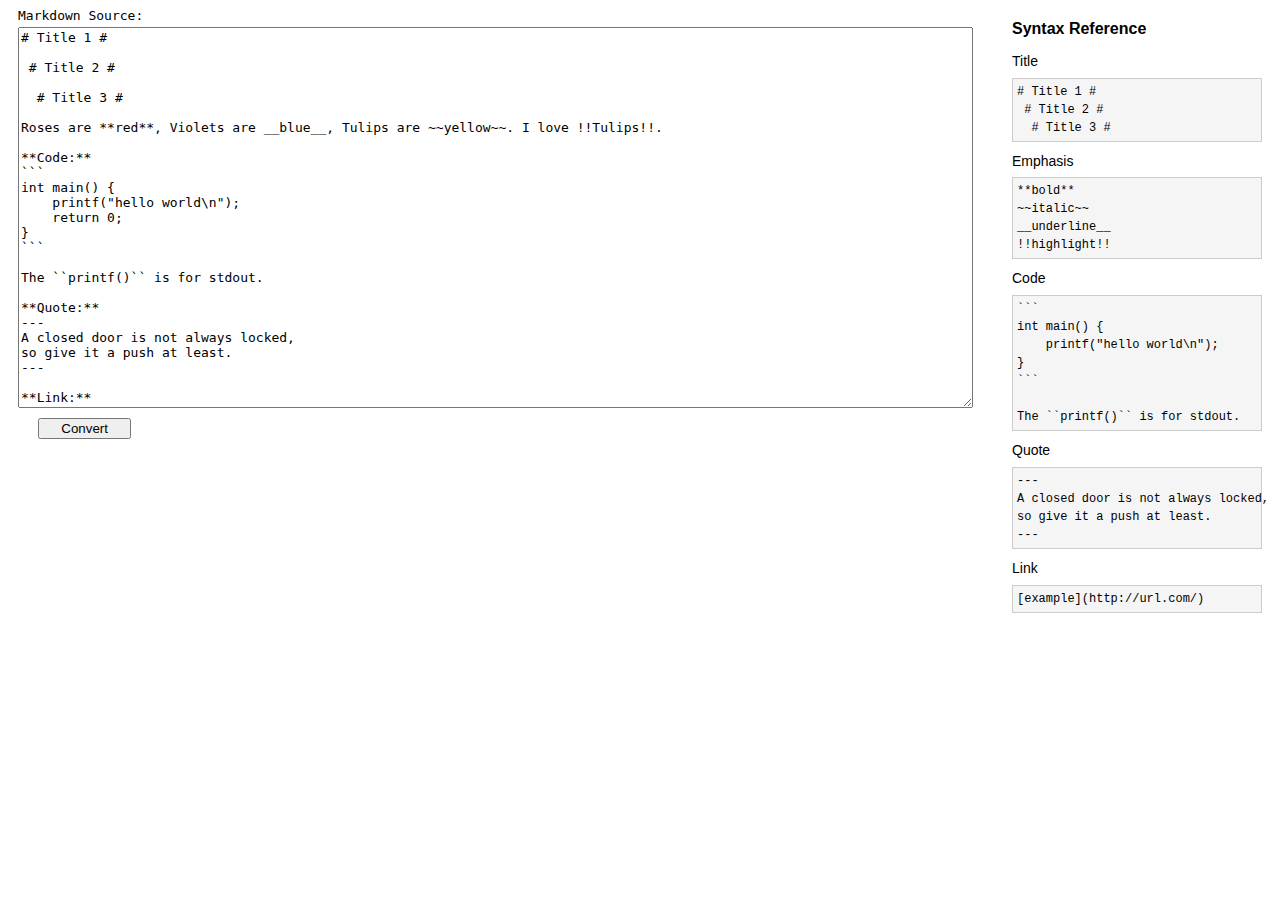
==== commit ae8c72c3: "markdown editor: highlight" ====
--- a/markdown-editor/index.htm
+++ b/markdown-editor/index.htm
@@ -34,7 +34,10 @@
 
             <p>Emphasis</p>
             <pre><code>**bold**
-__italic__</code></pre>
+~~italic~~
+__underline__
+!!highlight!!
+</code></pre>
 
             <p>Code</p>
             <pre><code>```
@@ -66,7 +69,7 @@
 
   # Title 3 #
 
-Roses are **red**, Violets are __blue__.
+Roses are **red**, Violets are __blue__, Tulips are ~~yellow~~. I love !!Tulips!!.
 
 **Code:**
 ```
@@ -94,8 +97,7 @@
 
             </div>
             
-            <hr/>
-            <div id='render-box' class="render-div"></div>
+            <div id='render-box'></div>
 
             <div id = 'preview-box'>
                 <textarea id='html-src' name="xhtml" rows="25" cols="80" readonly="readonly"></textarea>
--- a/markdown-editor/style.css
+++ b/markdown-editor/style.css
@@ -4,8 +4,14 @@
 }
 
 #render-box {
+    visibility: hidden; 
+    background: white;
+    font-family: Georgia, serif;
     font-size: 1em;
-    visibility: hidden; 
+    border: 1px #888 solid;
+    border-radius: 5px;
+    padding: 0 5px;
+    width: 97%;
 }
 
 #render-box code {
@@ -14,6 +20,14 @@
 
 #preview-box {
     visibility: hidden; 
+    margin-top: 30px;
+    border-radius: 5px;
+}
+
+#preview-box textarea {
+    border-radius: 5px;
+    border-color: #888;
+    padding-left: 5px;
 }
 
 blockquote {
@@ -63,15 +77,6 @@
     font-family: "Lucida Grande", Verdana, sans-serif;
     font-size: 1em;
     line-height: 0.8em;
-}
-
-.renderbox {	
-    background: white;
-    font-family: Georgia, serif;
-    font-size: 1em;
-    border: 1px #888 solid;
-    padding: 0 5px;
-    width: 97%;
 }
 
 .label {
